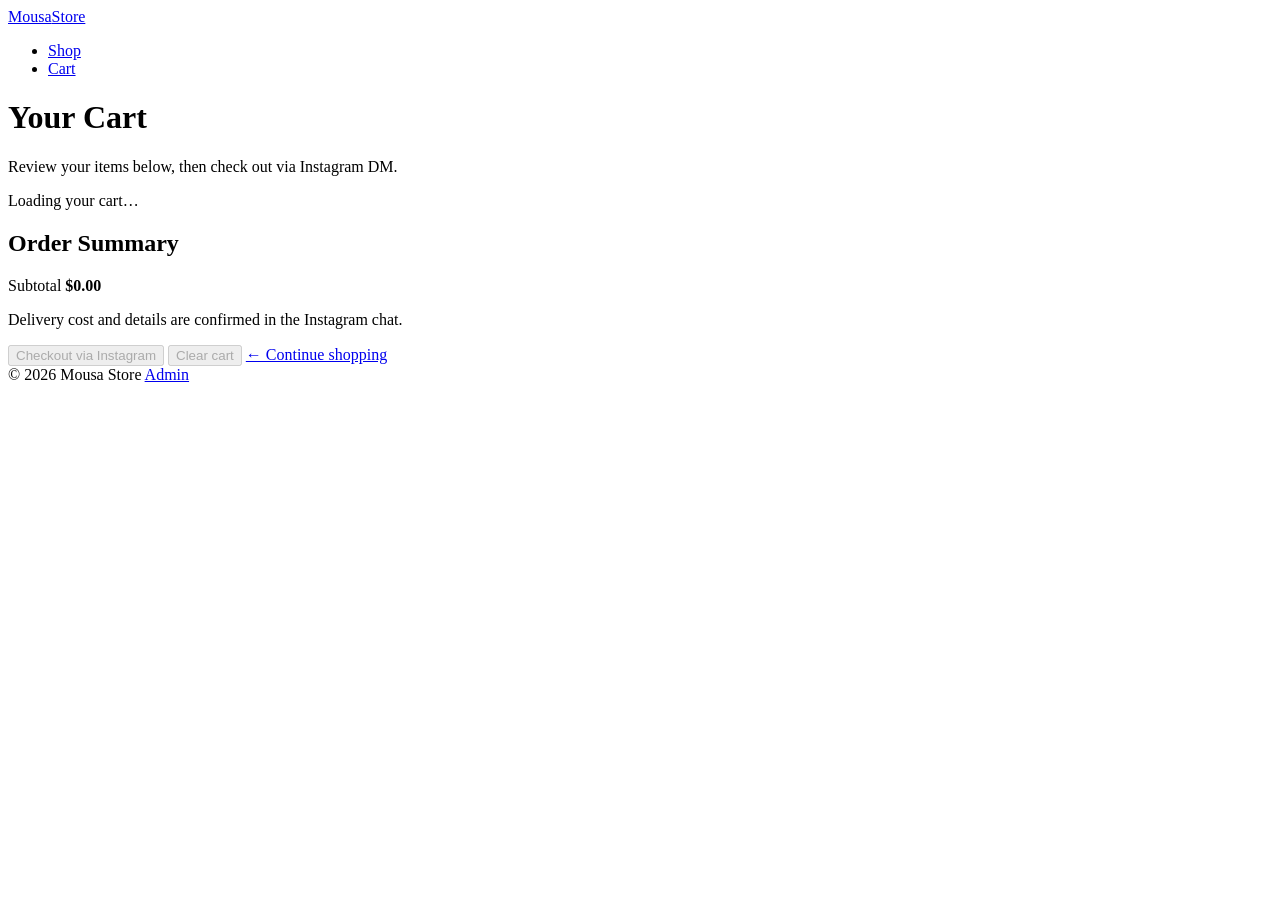
==== cart.html @ 17626b7f "Add files via upload" ====
<!DOCTYPE html>
<html lang="en">
<head>
  <meta charset="UTF-8">
  <meta name="viewport" content="width=device-width, initial-scale=1.0">
  <meta name="description" content="Your Mousa Store cart — review items and check out via Instagram DM.">
  <title>Your Cart — Mousa Store</title>
  <link rel="stylesheet" href="assets/css/style.css">
  <script src="assets/js/app.js" defer></script>
</head>
<body>
  <header class="site-header">
    <nav class="nav container" aria-label="Main navigation">
      <a class="brand" href="index.html">Mousa<span>Store</span></a>
      <ul class="nav-links">
        <li><a href="index.html">Shop</a></li>
        <li><a class="cart-link active" href="cart.html" aria-current="page">Cart <span class="cart-count" id="cartCount" hidden>0</span></a></li>
      </ul>
    </nav>
  </header>

  <main class="container">
    <h1 class="page-title">Your Cart</h1>
    <p class="page-subtitle">Review your items below, then check out via Instagram DM.</p>

    <div class="cart-layout">
      <div id="cartItems" class="cart-items">
        <div class="state-box">
          <div class="spinner"></div>
          <p>Loading your cart…</p>
        </div>
      </div>

      <aside class="cart-summary" id="cartSummary">
        <h2>Order Summary</h2>
        <div class="summary-row">
          <span>Subtotal</span>
          <strong id="subtotal">$0.00</strong>
        </div>
        <p class="summary-hint">Delivery cost and details are confirmed in the Instagram chat.</p>
        <button class="btn btn-instagram" id="checkoutBtn" disabled>
          Checkout via Instagram
        </button>
        <button class="btn btn-secondary btn-block" id="clearCartBtn" disabled>Clear cart</button>
        <a href="index.html" class="summary-hint">← Continue shopping</a>
      </aside>
    </div>
  </main>

  <footer class="site-footer container">
    <span>© <span id="year"></span> Mousa Store</span>
    <a href="admin/login.html">Admin</a>
  </footer>

  <script>document.getElementById("year").textContent = new Date().getFullYear();</script>
</body>
</html>
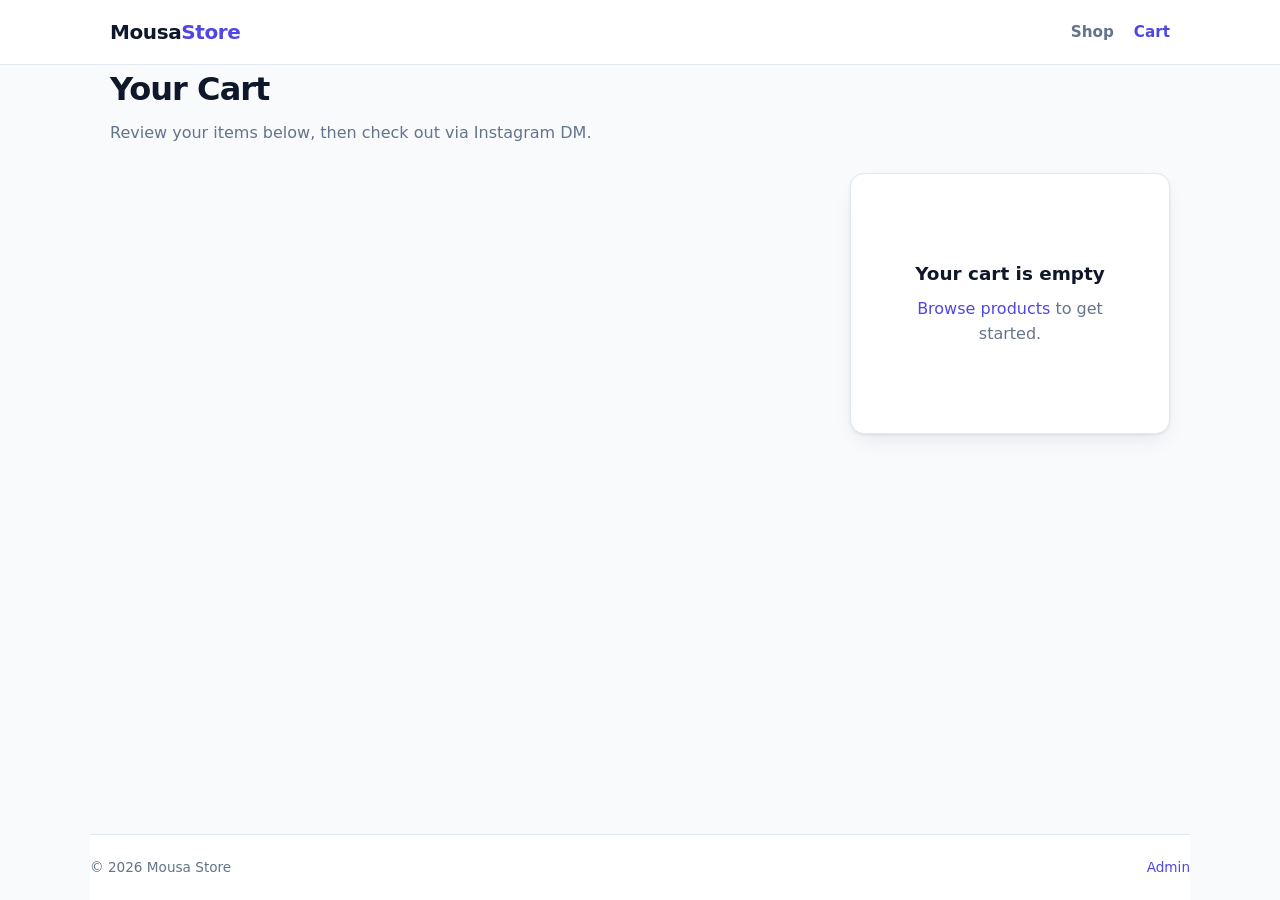
==== commit ced08293: "Add EGP pricing, custom qty stepper, empty catalog, GitHub-backed admin load, and Instagram checkout" ====
--- a/cart.html
+++ b/cart.html
@@ -35,7 +35,7 @@
         <h2>Order Summary</h2>
         <div class="summary-row">
           <span>Subtotal</span>
-          <strong id="subtotal">$0.00</strong>
+          <strong id="subtotal">0.00 EGP</strong>
         </div>
         <p class="summary-hint">Delivery cost and details are confirmed in the Instagram chat.</p>
         <button class="btn btn-instagram" id="checkoutBtn" disabled>
--- a/assets/css/style.css
+++ b/assets/css/style.css
@@ -0,0 +1,933 @@
+/* ============================================================
+   Mousa Store — Shared Styles
+   ============================================================ */
+
+:root {
+  --primary: #4f46e5;
+  --primary-dark: #4338ca;
+  --danger: #dc2626;
+  --success: #059669;
+  --out: #b45309;
+  --bg: #f8fafc;
+  --surface: #ffffff;
+  --border: #e2e8f0;
+  --text: #0f172a;
+  --text-muted: #64748b;
+  --radius: 14px;
+  --shadow: 0 1px 3px rgb(15 23 42 / 0.08), 0 10px 25px -8px rgb(15 23 42 / 0.1);
+  --max-width: 1100px;
+  --font: "Segoe UI", system-ui, -apple-system, sans-serif;
+}
+
+* {
+  box-sizing: border-box;
+  margin: 0;
+  padding: 0;
+}
+
+body {
+  font-family: var(--font);
+  background: var(--bg);
+  color: var(--text);
+  line-height: 1.55;
+  display: flex;
+  flex-direction: column;
+  min-height: 100vh;
+}
+
+img {
+  max-width: 100%;
+  display: block;
+}
+
+a {
+  color: var(--primary);
+  text-decoration: none;
+}
+
+.container {
+  width: 100%;
+  max-width: var(--max-width);
+  margin: 0 auto;
+  padding: 0 20px;
+}
+
+main {
+  flex: 1;
+  padding: 32px 0 64px;
+}
+
+/* ---------- Header ---------- */
+
+.site-header {
+  background: var(--surface);
+  border-bottom: 1px solid var(--border);
+  position: sticky;
+  top: 0;
+  z-index: 50;
+}
+
+.nav {
+  display: flex;
+  align-items: center;
+  justify-content: space-between;
+  gap: 16px;
+  height: 64px;
+}
+
+.brand {
+  font-size: 1.25rem;
+  font-weight: 800;
+  letter-spacing: -0.02em;
+  color: var(--text);
+}
+
+.brand span {
+  color: var(--primary);
+}
+
+.nav-links {
+  display: flex;
+  align-items: center;
+  gap: 20px;
+  list-style: none;
+}
+
+.nav-links a {
+  color: var(--text-muted);
+  font-weight: 600;
+  font-size: 0.95rem;
+}
+
+.nav-links a:hover,
+.nav-links a.active {
+  color: var(--primary);
+}
+
+.cart-link {
+  position: relative;
+}
+
+.cart-count {
+  position: absolute;
+  top: -8px;
+  right: -12px;
+  background: var(--primary);
+  color: #fff;
+  font-size: 0.7rem;
+  font-weight: 700;
+  min-width: 18px;
+  height: 18px;
+  padding: 0 5px;
+  border-radius: 999px;
+  display: grid;
+  place-items: center;
+}
+
+/* ---------- Page headings ---------- */
+
+.page-title {
+  font-size: 2rem;
+  font-weight: 800;
+  letter-spacing: -0.03em;
+  margin-bottom: 6px;
+}
+
+.page-subtitle {
+  color: var(--text-muted);
+  margin-bottom: 28px;
+}
+
+.section-head {
+  display: flex;
+  align-items: baseline;
+  justify-content: space-between;
+  gap: 12px;
+  margin-bottom: 8px;
+}
+
+/* ---------- Buttons ---------- */
+
+.btn {
+  display: inline-flex;
+  align-items: center;
+  justify-content: center;
+  gap: 8px;
+  padding: 10px 18px;
+  border: 1px solid transparent;
+  border-radius: 10px;
+  font: inherit;
+  font-weight: 700;
+  font-size: 0.95rem;
+  cursor: pointer;
+  transition: background 0.15s ease, transform 0.1s ease;
+  background: var(--primary);
+  color: #fff;
+}
+
+.btn:hover {
+  background: var(--primary-dark);
+}
+
+.btn:active {
+  transform: translateY(1px);
+}
+
+.btn:disabled {
+  opacity: 0.5;
+  cursor: not-allowed;
+}
+
+.btn-secondary {
+  background: var(--surface);
+  color: var(--text);
+  border-color: var(--border);
+}
+
+.btn-secondary:hover {
+  background: #f1f5f9;
+  border-color: #cbd5e1;
+}
+
+.btn-danger {
+  background: #fee2e2;
+  color: var(--danger);
+}
+
+.btn-danger:hover {
+  background: #fecaca;
+}
+
+.btn-instagram {
+  background: #e1306c;
+  width: 100%;
+  padding: 14px;
+}
+
+.btn-instagram:hover {
+  background: #c4285f;
+}
+
+.btn-sm {
+  padding: 7px 12px;
+  font-size: 0.85rem;
+}
+
+.btn-block {
+  width: 100%;
+}
+
+/* ---------- Product grid ---------- */
+
+.product-grid {
+  display: grid;
+  grid-template-columns: repeat(auto-fill, minmax(240px, 1fr));
+  gap: 22px;
+}
+
+.product-card {
+  background: var(--surface);
+  border: 1px solid var(--border);
+  border-radius: var(--radius);
+  box-shadow: var(--shadow);
+  overflow: hidden;
+  display: flex;
+  flex-direction: column;
+  transition: transform 0.15s ease, box-shadow 0.15s ease;
+}
+
+.product-card:hover {
+  transform: translateY(-3px);
+  box-shadow: 0 12px 30px -10px rgb(15 23 42 / 0.18);
+}
+
+.product-card .thumb {
+  height: 180px;
+  overflow: hidden;
+  position: relative;
+  background: #eef2f7;
+}
+
+.product-card .thumb img {
+  width: 100%;
+  height: 100%;
+  object-fit: cover;
+}
+
+.product-body {
+  padding: 16px;
+  display: flex;
+  flex-direction: column;
+  gap: 8px;
+  flex: 1;
+}
+
+.product-name {
+  font-size: 1rem;
+  font-weight: 700;
+  line-height: 1.3;
+}
+
+.product-price {
+  font-size: 1.1rem;
+  font-weight: 800;
+  color: var(--primary);
+}
+
+.product-footer {
+  margin-top: auto;
+  display: flex;
+  flex-direction: column;
+  gap: 10px;
+}
+
+.qty-row {
+  display: flex;
+  gap: 8px;
+}
+
+.qty-row .qty-stepper {
+  flex: 1;
+}
+
+.qty-row .qty-stepper button,
+.qty-row .qty-stepper .qty-value {
+  flex: 1;
+  min-width: 0;
+}
+
+.qty-row .qty-stepper .qty-value {
+  flex: 1.4;
+  font-size: 1rem;
+}
+
+.qty-row .btn {
+  flex: 1.2;
+  padding: 10px;
+}
+
+/* ---------- Stock badges ---------- */
+
+.badge {
+  position: absolute;
+  top: 10px;
+  left: 10px;
+  padding: 4px 10px;
+  border-radius: 999px;
+  font-size: 0.72rem;
+  font-weight: 800;
+  text-transform: uppercase;
+  letter-spacing: 0.03em;
+  color: #fff;
+}
+
+.badge.in-stock {
+  background: var(--success);
+}
+
+.badge.out-of-stock {
+  background: var(--out);
+}
+
+.badge-status.in-stock {
+  background: #d1fae5;
+  color: var(--success);
+}
+
+.badge-status.out-of-stock {
+  background: #fef3c7;
+  color: var(--out);
+}
+
+.badge-status {
+  display: inline-block;
+  padding: 3px 10px;
+  border-radius: 999px;
+  font-size: 0.72rem;
+  font-weight: 800;
+  text-transform: uppercase;
+  letter-spacing: 0.03em;
+}
+
+/* ---------- Empty / loading states ---------- */
+
+.state-box {
+  text-align: center;
+  padding: 64px 20px;
+  color: var(--text-muted);
+}
+
+.state-box h2 {
+  color: var(--text);
+  margin-bottom: 8px;
+}
+
+.spinner {
+  width: 34px;
+  height: 34px;
+  margin: 0 auto 18px;
+  border: 3px solid var(--border);
+  border-top-color: var(--primary);
+  border-radius: 50%;
+  animation: spin 0.8s linear infinite;
+}
+
+@keyframes spin {
+  to {
+    transform: rotate(360deg);
+  }
+}
+
+/* ---------- Cart page ---------- */
+
+.cart-layout {
+  display: grid;
+  grid-template-columns: 1fr 320px;
+  gap: 28px;
+  align-items: start;
+}
+
+.cart-items {
+  display: flex;
+  flex-direction: column;
+  gap: 14px;
+}
+
+.cart-item {
+  display: flex;
+  gap: 14px;
+  background: var(--surface);
+  border: 1px solid var(--border);
+  border-radius: var(--radius);
+  padding: 14px;
+  align-items: center;
+  box-shadow: var(--shadow);
+}
+
+.cart-item .thumb {
+  width: 84px;
+  height: 84px;
+  border-radius: 10px;
+  overflow: hidden;
+  flex-shrink: 0;
+  background: #eef2f7;
+}
+
+.cart-item .thumb img {
+  width: 100%;
+  height: 100%;
+  object-fit: cover;
+}
+
+.cart-item-info {
+  flex: 1;
+  min-width: 0;
+}
+
+.cart-item-info h3 {
+  font-size: 0.95rem;
+  font-weight: 700;
+}
+
+.cart-item-price {
+  color: var(--primary);
+  font-weight: 700;
+  font-size: 0.9rem;
+}
+
+.qty-stepper {
+  display: inline-flex;
+  align-items: center;
+  border: 1px solid var(--border);
+  border-radius: 10px;
+  overflow: hidden;
+  margin-top: 6px;
+}
+
+.qty-stepper button {
+  width: 30px;
+  height: 32px;
+  border: none;
+  background: #f1f5f9;
+  font-size: 1rem;
+  cursor: pointer;
+  font-weight: 700;
+}
+
+.qty-stepper button:hover {
+  background: #e2e8f0;
+}
+
+.qty-stepper button:disabled {
+  opacity: 0.5;
+  cursor: not-allowed;
+}
+
+.qty-stepper button:disabled:hover {
+  background: #f1f5f9;
+}
+
+.qty-stepper span {
+  min-width: 38px;
+  text-align: center;
+  font-weight: 700;
+}
+
+.cart-item-line {
+  text-align: right;
+  font-weight: 800;
+  font-size: 0.95rem;
+  white-space: nowrap;
+}
+
+.cart-item-actions {
+  display: flex;
+  flex-direction: column;
+  gap: 8px;
+  align-items: flex-end;
+}
+
+.cart-summary {
+  position: sticky;
+  top: 84px;
+  background: var(--surface);
+  border: 1px solid var(--border);
+  border-radius: var(--radius);
+  box-shadow: var(--shadow);
+  padding: 22px;
+  display: flex;
+  flex-direction: column;
+  gap: 14px;
+}
+
+.cart-summary h2 {
+  font-size: 1.15rem;
+}
+
+.summary-row {
+  display: flex;
+  justify-content: space-between;
+  align-items: center;
+}
+
+.summary-row.total {
+  border-top: 1px solid var(--border);
+  padding-top: 12px;
+  font-size: 1.15rem;
+  font-weight: 800;
+}
+
+.summary-hint {
+  font-size: 0.82rem;
+  color: var(--text-muted);
+}
+
+.cart-summary .btn:disabled {
+  opacity: 0.5;
+}
+
+/* ---------- Forms ---------- */
+
+.form-group {
+  display: flex;
+  flex-direction: column;
+  gap: 6px;
+  margin-bottom: 14px;
+}
+
+.form-group label {
+  font-weight: 700;
+  font-size: 0.88rem;
+}
+
+.form-group input,
+.form-group select {
+  padding: 10px 12px;
+  border: 1px solid var(--border);
+  border-radius: 10px;
+  font: inherit;
+  background: var(--surface);
+}
+
+.form-group input:focus,
+.form-group select:focus {
+  outline: 2px solid var(--primary);
+  outline-offset: -1px;
+  border-color: var(--primary);
+}
+
+.form-row {
+  display: grid;
+  grid-template-columns: 2fr 1fr;
+  gap: 12px;
+}
+
+/* ---------- Admin ---------- */
+
+.auth-wrap {
+  min-height: 70vh;
+  display: grid;
+  place-items: center;
+  padding: 32px 0;
+}
+
+.auth-card {
+  width: 100%;
+  max-width: 400px;
+  background: var(--surface);
+  border: 1px solid var(--border);
+  border-radius: var(--radius);
+  box-shadow: var(--shadow);
+  padding: 32px;
+}
+
+.auth-card h1 {
+  font-size: 1.4rem;
+  margin-bottom: 4px;
+}
+
+.auth-card p {
+  color: var(--text-muted);
+  font-size: 0.9rem;
+  margin-bottom: 20px;
+}
+
+.admin-toolbar {
+  display: flex;
+  flex-wrap: wrap;
+  gap: 10px;
+  align-items: center;
+  justify-content: space-between;
+  margin-bottom: 24px;
+}
+
+.admin-toolbar-actions {
+  display: flex;
+  flex-wrap: wrap;
+  gap: 10px;
+}
+
+.sync-bar {
+  display: flex;
+  justify-content: space-between;
+  align-items: center;
+  gap: 12px;
+  margin-bottom: 14px;
+  font-size: 0.85rem;
+  color: var(--text-muted);
+  min-height: 28px;
+}
+
+.pending-badge {
+  background: #fef3c7;
+  color: #92400e;
+  font-weight: 700;
+  padding: 4px 12px;
+  border-radius: 999px;
+}
+
+.sync-status {
+  font-weight: 600;
+  text-align: right;
+}
+
+.table-wrap {
+  background: var(--surface);
+  border: 1px solid var(--border);
+  border-radius: var(--radius);
+  box-shadow: var(--shadow);
+  padding: 18px;
+  margin-bottom: 28px;
+}
+
+.table-wrap h2 {
+  font-size: 1.1rem;
+  margin-bottom: 14px;
+}
+
+.data-table {
+  width: 100%;
+  border-collapse: collapse;
+}
+
+.data-table th,
+.data-table td {
+  text-align: left;
+  padding: 10px 8px;
+  border-bottom: 1px solid var(--border);
+  vertical-align: middle;
+}
+
+.data-table th {
+  font-size: 0.78rem;
+  text-transform: uppercase;
+  letter-spacing: 0.04em;
+  color: var(--text-muted);
+}
+
+.data-table tr:last-child td {
+  border-bottom: none;
+}
+
+.table-wrap__scroll {
+  overflow-x: auto;
+}
+
+.data-table .thumb {
+  width: 52px;
+  height: 40px;
+  border-radius: 8px;
+  object-fit: cover;
+  background: #eef2f7;
+}
+
+.data-table .cell-actions {
+  display: flex;
+  gap: 6px;
+  align-items: center;
+}
+
+.stack {
+  display: flex;
+  flex-direction: column;
+  gap: 24px;
+}
+
+.admin-card {
+  background: var(--surface);
+  border: 1px solid var(--border);
+  border-radius: var(--radius);
+  box-shadow: var(--shadow);
+  padding: 24px;
+}
+
+.admin-card h2 {
+  font-size: 1.15rem;
+  margin-bottom: 4px;
+}
+
+.admin-card .help {
+  font-size: 0.82rem;
+  color: var(--text-muted);
+  margin-bottom: 18px;
+}
+
+.notice {
+  background: #eff6ff;
+  border: 1px solid #bfdbfe;
+  color: #1e40af;
+  border-radius: 10px;
+  padding: 12px 14px;
+  font-size: 0.85rem;
+  margin-bottom: 20px;
+}
+
+/* ---------- Toast ---------- */
+
+.toast-container {
+  position: fixed;
+  bottom: 22px;
+  left: 50%;
+  transform: translateX(-50%);
+  display: flex;
+  flex-direction: column;
+  gap: 8px;
+  z-index: 999;
+}
+
+.toast {
+  background: var(--text);
+  color: #fff;
+  padding: 12px 18px;
+  border-radius: 12px;
+  font-weight: 600;
+  font-size: 0.9rem;
+  box-shadow: 0 10px 25px rgb(0 0 0 / 0.2);
+  animation: toast-in 0.2s ease;
+}
+
+.toast.success {
+  background: var(--success);
+}
+
+.toast.error {
+  background: var(--danger);
+}
+
+@keyframes toast-in {
+  from {
+    opacity: 0;
+    transform: translateY(10px);
+  }
+  to {
+    opacity: 1;
+    transform: translateY(0);
+  }
+}
+
+/* ---------- Checkout modal ---------- */
+
+.modal-overlay {
+  position: fixed;
+  inset: 0;
+  background: rgb(15 23 42 / 0.6);
+  backdrop-filter: blur(3px);
+  -webkit-backdrop-filter: blur(3px);
+  display: grid;
+  place-items: center;
+  padding: 20px;
+  z-index: 200;
+  opacity: 0;
+  visibility: hidden;
+  transition: opacity 0.2s ease, visibility 0.2s ease;
+}
+
+.modal-overlay.open {
+  opacity: 1;
+  visibility: visible;
+}
+
+.modal {
+  width: 100%;
+  max-width: 440px;
+  background: var(--surface);
+  border-radius: 18px;
+  box-shadow: 0 25px 60px -15px rgb(15 23 42 / 0.4);
+  padding: 30px 26px 24px;
+  position: relative;
+  text-align: center;
+  transform: translateY(12px) scale(0.98);
+  transition: transform 0.25s ease;
+}
+
+.modal-overlay.open .modal {
+  transform: translateY(0) scale(1);
+}
+
+.modal-close {
+  position: absolute;
+  top: 12px;
+  right: 16px;
+  border: none;
+  background: transparent;
+  font-size: 1.5rem;
+  line-height: 1;
+  color: var(--text-muted);
+  cursor: pointer;
+  padding: 4px;
+}
+
+.modal-close:hover {
+  color: var(--text);
+}
+
+.modal-icon {
+  width: 58px;
+  height: 58px;
+  margin: 0 auto 14px;
+  border-radius: 50%;
+  background: linear-gradient(45deg, #f58529, #dd2a7b, #8134af);
+  color: #fff;
+  font-size: 1.5rem;
+  font-weight: 800;
+  display: grid;
+  place-items: center;
+}
+
+.modal h2 {
+  font-size: 1.25rem;
+  margin-bottom: 8px;
+  letter-spacing: -0.02em;
+}
+
+.modal-message {
+  color: var(--text-muted);
+  font-size: 0.92rem;
+  margin-bottom: 16px;
+}
+
+.modal-copy {
+  width: 100%;
+  min-height: 120px;
+  border: 1px solid var(--border);
+  border-radius: 10px;
+  padding: 10px;
+  font: inherit;
+  font-size: 0.85rem;
+  margin-bottom: 16px;
+  resize: vertical;
+  background: #f8fafc;
+  text-align: left;
+}
+
+.modal .btn {
+  width: 100%;
+}
+
+.modal-cancel {
+  margin-top: 10px;
+}
+
+/* ---------- Footer ---------- */
+
+.site-footer {
+  border-top: 1px solid var(--border);
+  background: var(--surface);
+  padding: 22px 0;
+  color: var(--text-muted);
+  font-size: 0.85rem;
+  display: flex;
+  justify-content: space-between;
+  gap: 12px;
+  flex-wrap: wrap;
+}
+
+/* ---------- Responsive ---------- */
+
+@media (max-width: 820px) {
+  .cart-layout {
+    grid-template-columns: 1fr;
+  }
+
+  .cart-summary {
+    position: static;
+  }
+}
+
+@media (max-width: 560px) {
+  .product-grid {
+    grid-template-columns: 1fr 1fr;
+    gap: 14px;
+  }
+
+  .product-card .thumb {
+    height: 120px;
+  }
+
+  .product-card .thumb {
+    display: block;
+  }
+
+  .page-title {
+    font-size: 1.5rem;
+  }
+
+  .form-row {
+    grid-template-columns: 1fr;
+  }
+
+  .cart-item .thumb {
+    width: 64px;
+    height: 64px;
+  }
+}
+
+@media (max-width: 400px) {
+  .product-grid {
+    grid-template-columns: 1fr;
+  }
+
+  .product-card .thumb {
+    height: 180px;
+  }
+}
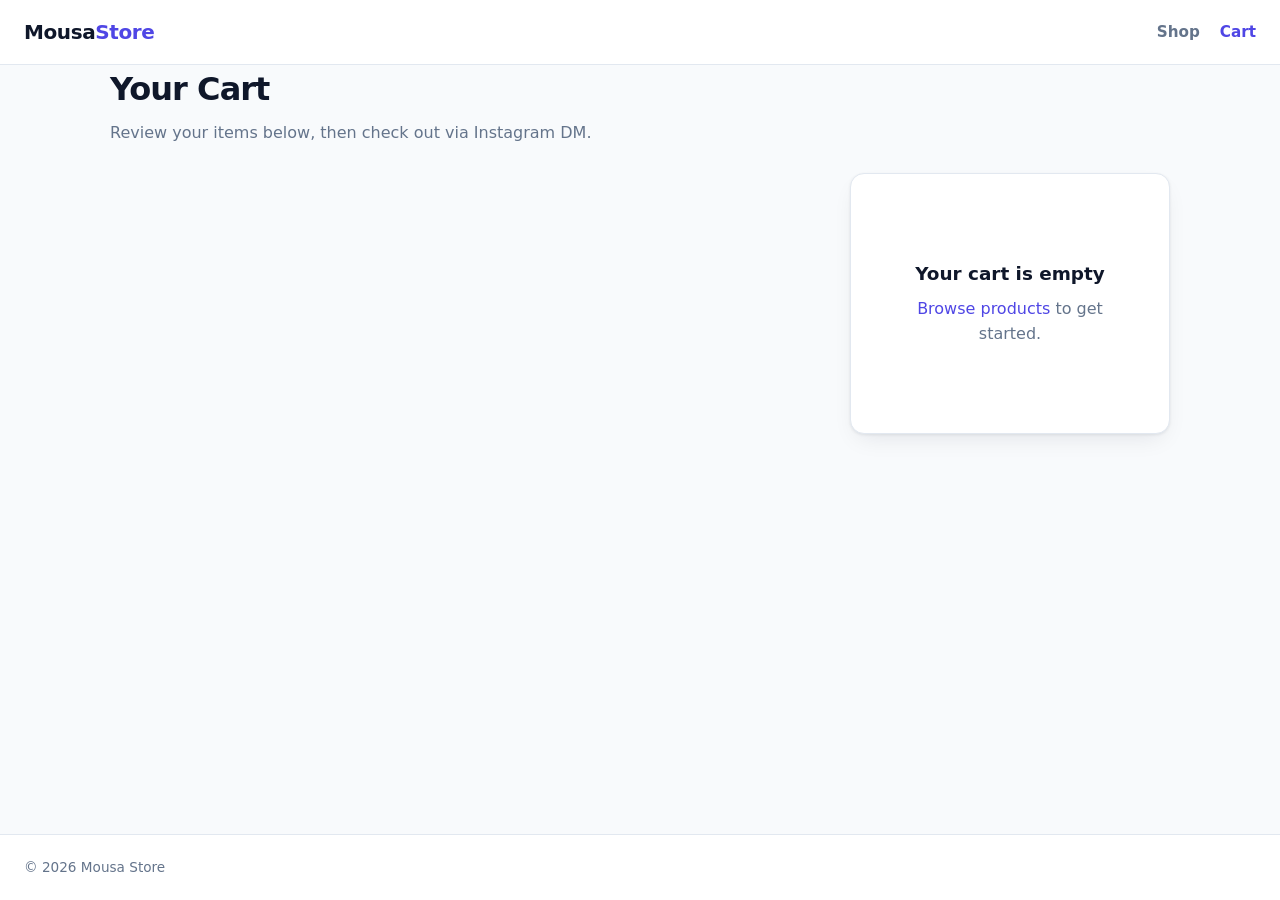
==== commit b5d01343: "Add product editing in admin, fix full-width nav/footer, remove Admin footer link" ====
--- a/cart.html
+++ b/cart.html
@@ -10,7 +10,7 @@
 </head>
 <body>
   <header class="site-header">
-    <nav class="nav container" aria-label="Main navigation">
+    <nav class="nav" aria-label="Main navigation">
       <a class="brand" href="index.html">Mousa<span>Store</span></a>
       <ul class="nav-links">
         <li><a href="index.html">Shop</a></li>
@@ -47,9 +47,8 @@
     </div>
   </main>
 
-  <footer class="site-footer container">
+  <footer class="site-footer">
     <span>© <span id="year"></span> Mousa Store</span>
-    <a href="admin/login.html">Admin</a>
   </footer>
 
   <script>document.getElementById("year").textContent = new Date().getFullYear();</script>
--- a/assets/css/style.css
+++ b/assets/css/style.css
@@ -68,6 +68,10 @@
 }
 
 .nav {
+  width: 100%;
+  max-width: none;
+  margin: 0;
+  padding: 0 24px;
   display: flex;
   align-items: center;
   justify-content: space-between;
@@ -871,9 +875,11 @@
 /* ---------- Footer ---------- */
 
 .site-footer {
+  width: 100%;
+  max-width: none;
   border-top: 1px solid var(--border);
   background: var(--surface);
-  padding: 22px 0;
+  padding: 22px 24px;
   color: var(--text-muted);
   font-size: 0.85rem;
   display: flex;
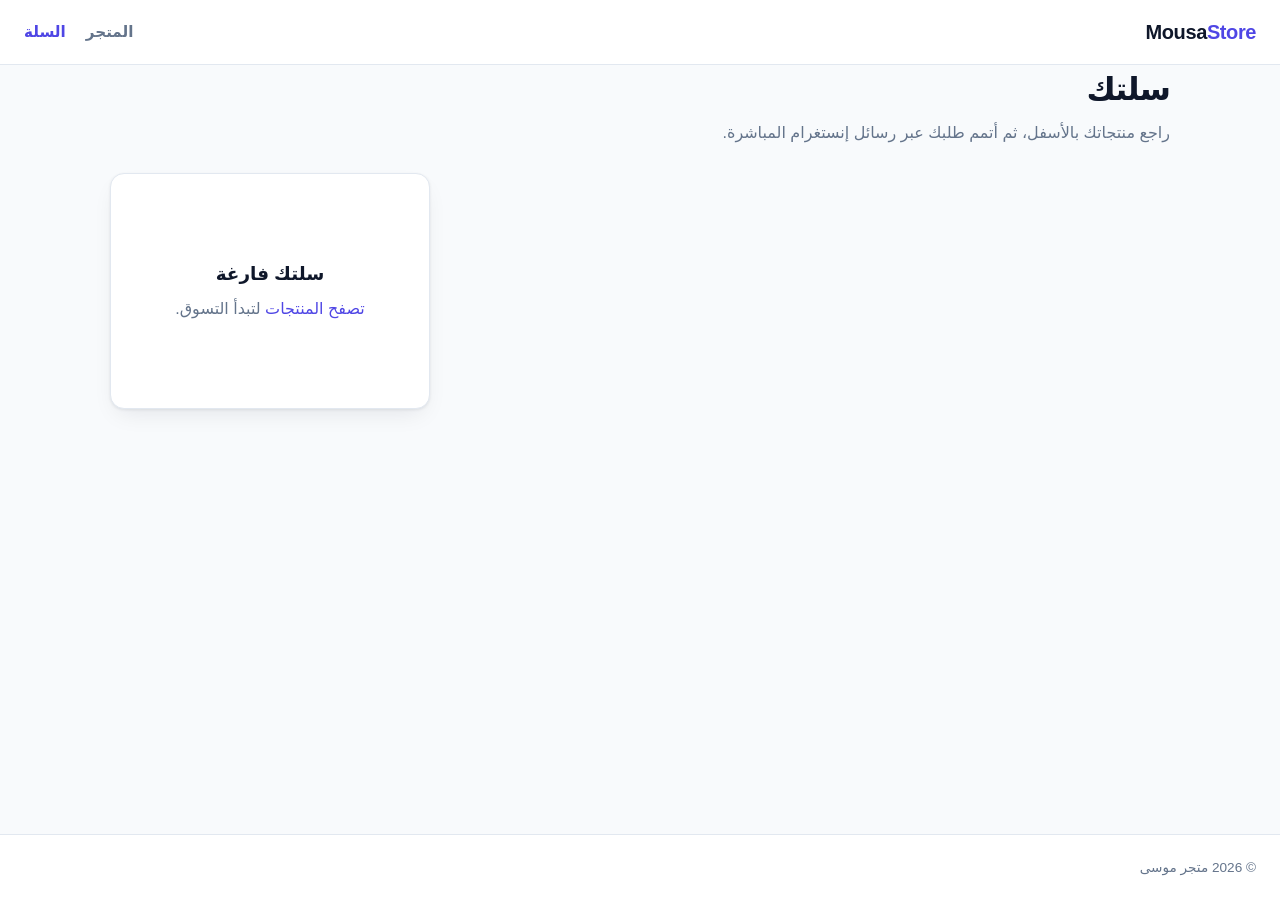
==== commit 53876348: "Add full Arabic RTL interface and prominent bold paste instruction in Instagram checkout" ====
--- a/cart.html
+++ b/cart.html
@@ -1,54 +1,54 @@
 <!DOCTYPE html>
-<html lang="en">
+<html lang="ar" dir="rtl">
 <head>
   <meta charset="UTF-8">
   <meta name="viewport" content="width=device-width, initial-scale=1.0">
-  <meta name="description" content="Your Mousa Store cart — review items and check out via Instagram DM.">
-  <title>Your Cart — Mousa Store</title>
+  <meta name="description" content="سلة مشترياتك في متجر موسى — راجع منتجاتك وأتمم الطلب عبر رسائل إنستغرام المباشرة.">
+  <title>سلتك — متجر موسى</title>
   <link rel="stylesheet" href="assets/css/style.css">
   <script src="assets/js/app.js" defer></script>
 </head>
 <body>
   <header class="site-header">
-    <nav class="nav" aria-label="Main navigation">
+    <nav class="nav" aria-label="التنقل الرئيسي">
       <a class="brand" href="index.html">Mousa<span>Store</span></a>
       <ul class="nav-links">
-        <li><a href="index.html">Shop</a></li>
-        <li><a class="cart-link active" href="cart.html" aria-current="page">Cart <span class="cart-count" id="cartCount" hidden>0</span></a></li>
+        <li><a href="index.html">المتجر</a></li>
+        <li><a class="cart-link active" href="cart.html" aria-current="page">السلة <span class="cart-count" id="cartCount" hidden>0</span></a></li>
       </ul>
     </nav>
   </header>
 
   <main class="container">
-    <h1 class="page-title">Your Cart</h1>
-    <p class="page-subtitle">Review your items below, then check out via Instagram DM.</p>
+    <h1 class="page-title">سلتك</h1>
+    <p class="page-subtitle">راجع منتجاتك بالأسفل، ثم أتمم طلبك عبر رسائل إنستغرام المباشرة.</p>
 
     <div class="cart-layout">
       <div id="cartItems" class="cart-items">
         <div class="state-box">
           <div class="spinner"></div>
-          <p>Loading your cart…</p>
+          <p>جارٍ تحميل سلتك…</p>
         </div>
       </div>
 
       <aside class="cart-summary" id="cartSummary">
-        <h2>Order Summary</h2>
+        <h2>ملخص الطلب</h2>
         <div class="summary-row">
-          <span>Subtotal</span>
+          <span>الإجمالي الفرعي</span>
           <strong id="subtotal">0.00 EGP</strong>
         </div>
-        <p class="summary-hint">Delivery cost and details are confirmed in the Instagram chat.</p>
+        <p class="summary-hint">يتم تأكيد تكلفة التوصيل والتفاصيل في محادثة إنستغرام.</p>
         <button class="btn btn-instagram" id="checkoutBtn" disabled>
-          Checkout via Instagram
+          إتمام الطلب عبر إنستغرام
         </button>
-        <button class="btn btn-secondary btn-block" id="clearCartBtn" disabled>Clear cart</button>
-        <a href="index.html" class="summary-hint">← Continue shopping</a>
+        <button class="btn btn-secondary btn-block" id="clearCartBtn" disabled>تفريغ السلة</button>
+        <a href="index.html" class="summary-hint">→ مواصلة التسوق</a>
       </aside>
     </div>
   </main>
 
   <footer class="site-footer">
-    <span>© <span id="year"></span> Mousa Store</span>
+    <span>© <span id="year"></span> متجر موسى</span>
   </footer>
 
   <script>document.getElementById("year").textContent = new Date().getFullYear();</script>
--- a/assets/css/style.css
+++ b/assets/css/style.css
@@ -16,7 +16,7 @@
   --radius: 14px;
   --shadow: 0 1px 3px rgb(15 23 42 / 0.08), 0 10px 25px -8px rgb(15 23 42 / 0.1);
   --max-width: 1100px;
-  --font: "Segoe UI", system-ui, -apple-system, sans-serif;
+  --font: "Segoe UI", "Tahoma", "Arial", system-ui, -apple-system, sans-serif;
 }
 
 * {
@@ -126,6 +126,11 @@
   border-radius: 999px;
   display: grid;
   place-items: center;
+}
+
+[dir="rtl"] .cart-count {
+  right: auto;
+  left: -14px;
 }
 
 /* ---------- Page headings ---------- */
@@ -847,7 +852,26 @@
 .modal-message {
   color: var(--text-muted);
   font-size: 0.92rem;
+  margin-bottom: 14px;
+}
+
+.modal-instruction {
   margin-bottom: 16px;
+  padding: 16px 18px;
+  border-radius: 12px;
+  background: linear-gradient(45deg, #f58529, #dd2a7b, #8134af);
+  color: #fff;
+  font-weight: 800;
+  font-size: 0.98rem;
+  line-height: 1.7;
+  text-align: start;
+  box-shadow: 0 10px 24px -10px rgb(221 42 123 / 0.55);
+}
+
+.modal-instruction strong {
+  font-weight: 900;
+  text-decoration: underline;
+  text-underline-offset: 3px;
 }
 
 .modal-copy {
@@ -861,11 +885,35 @@
   margin-bottom: 16px;
   resize: vertical;
   background: #f8fafc;
-  text-align: left;
+  text-align: start;
 }
 
 .modal .btn {
   width: 100%;
+}
+
+.modal form {
+  text-align: start;
+}
+
+.modal form .radio-row {
+  display: flex;
+  gap: 18px;
+}
+
+.modal form .radio-row label {
+  display: flex;
+  align-items: center;
+  gap: 6px;
+  font-weight: 600;
+  font-size: 0.9rem;
+  cursor: pointer;
+}
+
+.modal form [type="radio"] {
+  accent-color: var(--primary);
+  width: 16px;
+  height: 16px;
 }
 
 .modal-cancel {
